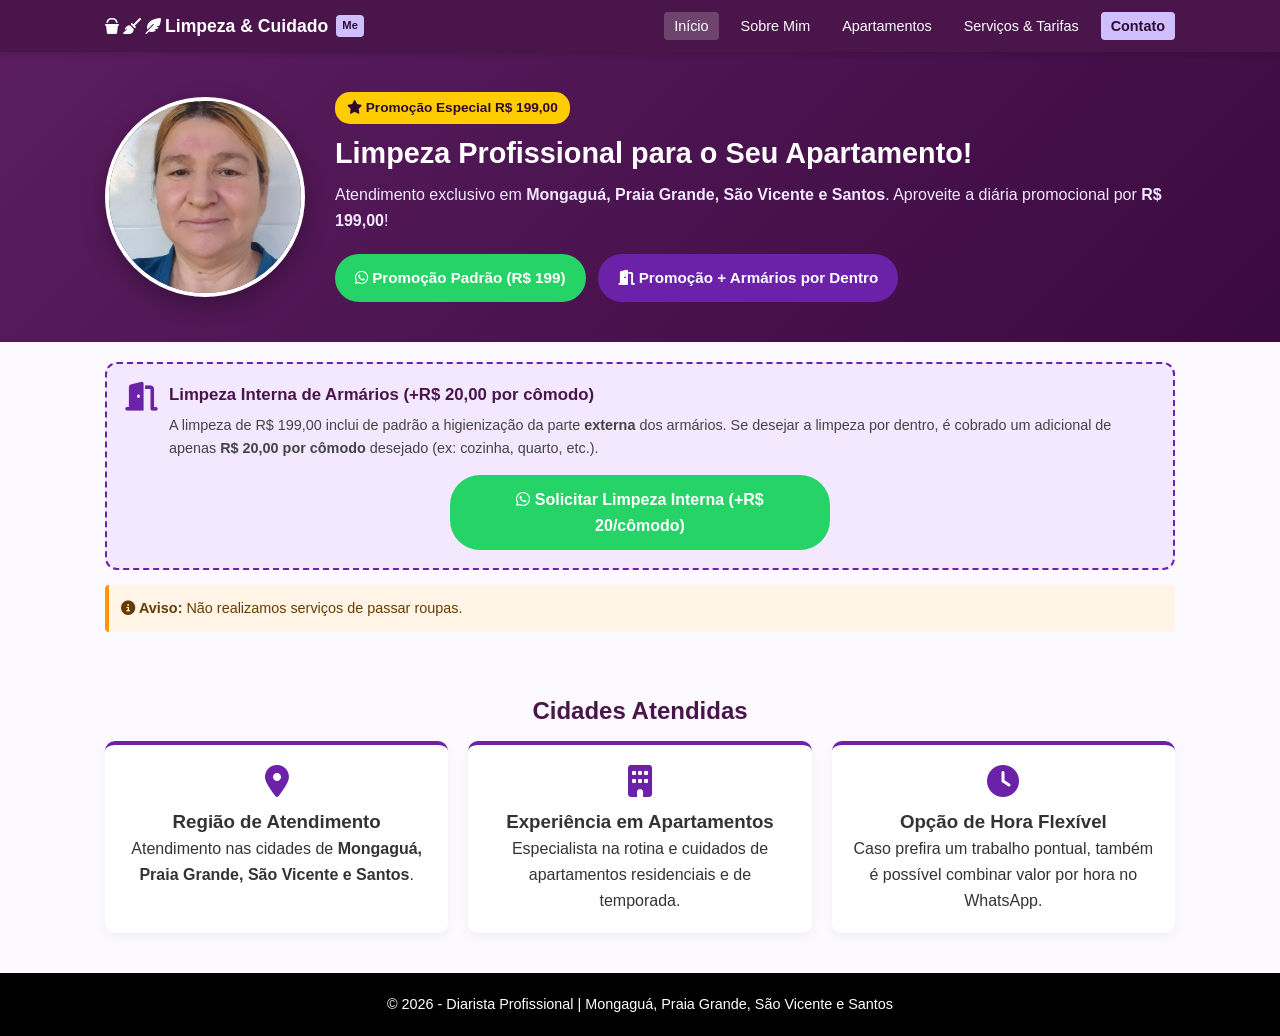
==== index.html @ a36f92fe "Add files via upload" ====
<!DOCTYPE html>
<html lang="pt-BR">
<head>
    <meta charset="UTF-8">
    <meta name="viewport" content="width=device-width, initial-scale=1.0">
    <title>Início | Diarista Profissional na Baixada Santista</title>
    <!-- Conexão com o arquivo CSS -->
    <link rel="stylesheet" href="style.css">
    <!-- Ícones FontAwesome -->
    <link rel="stylesheet" href="https://cdnjs.cloudflare.com/ajax/libs/font-awesome/6.4.0/css/all.min.css">
</head>
<body>

    <!-- Cabeçalho / Menu -->
    <header>
        <div class="container nav-container">
            <h1 class="logo">
                <a href="index.html">
                    <i class="fa-solid fa-bucket"></i>
                    <i class="fa-solid fa-broom"></i>
                    <i class="fa-solid fa-feather-pointed"></i>
                    Limpeza & Cuidado <span class="badge-me">Me</span>
                </a>
            </h1>
            <!-- Botão do Menu Hambúrguer para Celular -->
            <button class="mobile-menu-btn" id="mobile-menu-btn" aria-label="Menu">
                <i class="fa-solid fa-bars"></i>
            </button>
            <nav id="nav-menu">
                <ul class="nav-links">
                    <li><a href="index.html" class="active">Início</a></li>
                    <li><a href="sobre.html">Sobre Mim</a></li>
                    <li><a href="apartamentos.html">Apartamentos</a></li>
                    <li><a href="servicos.html">Serviços & Tarifas</a></li>
                    <li><a href="contato.html" class="btn-nav">Contato</a></li>
                </ul>
            </nav>
        </div>
    </header>

    <!-- Seção Destaque / Hero -->
    <section class="hero">
        <div class="container hero-content">
            <div class="hero-image">
                <img src="foto-diarista.jpeg" alt="Foto da Diarista Profissional">
            </div>
            <div class="hero-text">
                <div class="hero-promo-badge"><i class="fa-solid fa-star"></i> Promoção Especial R$ 199,00</div>
                <h2>Limpeza Profissional para o Seu Apartamento!</h2>
                <p>Atendimento exclusivo em <strong>Mongaguá, Praia Grande, São Vicente e Santos</strong>. Aproveite a diária promocional por <strong>R$ 199,00</strong>!</p>
                <div class="hero-buttons">
                    <a href="https://wa.me/5513997014782?text=Olá,%20gostaria%20de%20agendar%20a%20limpeza%20na%20promoção%20de%20R$%20199!" target="_blank" class="btn-primary">
                        <i class="fa-brands fa-whatsapp"></i> Promoção Padrão (R$ 199)
                    </a>
                    <a href="https://wa.me/5513997014782?text=Olá!%20Gostaria%20de%20agendar%20a%20limpeza%20de%20R$%20199%20e%20incluir%20a%20limpeza%20interna%20de%20armários%20por%20+R$%2020%20por%20cômodo.%20Podemos%20combinar?" target="_blank" class="btn-secondary btn-promo-full">
                        <i class="fa-solid fa-door-open"></i> Promoção + Armários por Dentro
                    </a>
                </div>
            </div>
        </div>
    </section>

    <!-- Caixa do Serviço Adicional de Armário por Cômodo e Avisos -->
    <section class="home-addon-section">
        <div class="container">
            <div class="addon-box">
                <div class="addon-header">
                    <i class="fa-solid fa-door-open"></i>
                    <div>
                        <h4>Limpeza Interna de Armários (+R$ 20,00 por cômodo)</h4>
                        <p>A limpeza de R$ 199,00 inclui de padrão a higienização da parte <strong>externa</strong> dos armários. Se desejar a limpeza por dentro, é cobrado um adicional de apenas <strong>R$ 20,00 por cômodo</strong> desejado (ex: cozinha, quarto, etc.).</p>
                    </div>
                </div>
                <a href="https://wa.me/5513997014782?text=Olá!%20Gostaria%20de%20agendar%20a%20limpeza%20de%20R$%20199%20e%20incluir%20a%20limpeza%20interna%20de%20armários%20por%20+R$%2020%20por%20cômodo.%20Podemos%20combinar?" target="_blank" class="btn-whatsapp btn-addon">
                    <i class="fa-brands fa-whatsapp"></i> Solicitar Limpeza Interna (+R$ 20/cômodo)
                </a>
            </div>

            <div class="warning-box">
                <i class="fa-solid fa-circle-info"></i> <strong>Aviso:</strong> Não realizamos serviços de passar roupas.
            </div>
        </div>
    </section>

    <!-- Seção Cidades Atendidas -->
    <section class="highlights">
        <div class="container">
            <h2>Cidades Atendidas</h2>
            <div class="cards-grid">
                <div class="card">
                    <i class="fa-solid fa-location-dot"></i>
                    <h3>Região de Atendimento</h3>
                    <p>Atendimento nas cidades de <strong>Mongaguá, Praia Grande, São Vicente e Santos</strong>.</p>
                </div>
                <div class="card">
                    <i class="fa-solid fa-building"></i>
                    <h3>Experiência em Apartamentos</h3>
                    <p>Especialista na rotina e cuidados de apartamentos residenciais e de temporada.</p>
                </div>
                <div class="card">
                    <i class="fa-solid fa-clock"></i>
                    <h3>Opção de Hora Flexível</h3>
                    <p>Caso prefira um trabalho pontual, também é possível combinar valor por hora no WhatsApp.</p>
                </div>
            </div>
        </div>
    </section>

    <footer>
        <p>&copy; 2026 - Diarista Profissional | Mongaguá, Praia Grande, São Vicente e Santos</p>
    </footer>

    <!-- Conexão com o arquivo JavaScript -->
    <script src="script.js"></script>
</body>
</html>
---- style.css ----
/* ========================================================
   CONFIGURAÇÕES GERAIS E RESET
   ======================================================== */
* {
    margin: 0;
    padding: 0;
    box-sizing: border-box;
    font-family: 'Segoe UI', Tahoma, Geneva, Verdana, sans-serif;
}

html {
    scroll-behavior: smooth;
    overflow-x: hidden;
}

body {
    background-color: #fcfaff;
    color: #333333;
    line-height: 1.6;
    overflow-x: hidden;
    width: 100%;
}

.container {
    width: 100%;
    max-width: 1100px;
    margin: 0 auto;
    padding: 0 15px;
}

/* ========================================================
   CABEÇALHO E MENU DE NAVEGAÇÃO
   ======================================================== */
header {
    background-color: #4a154b;
    color: #ffffff;
    padding: 12px 0;
    position: sticky;
    top: 0;
    z-index: 1000;
    box-shadow: 0 2px 8px rgba(0, 0, 0, 0.15);
    width: 100%;
}

.nav-container {
    display: flex;
    justify-content: space-between;
    align-items: center;
    position: relative;
}

.logo a {
    color: #ffffff;
    text-decoration: none;
    font-size: 1.1rem;
    font-weight: bold;
    display: flex;
    align-items: center;
    gap: 4px;
    white-space: nowrap;
}

.logo a i {
    font-size: 1rem;
}

.badge-me {
    font-size: 0.7rem;
    background-color: #d0bfff;
    color: #2d0b31;
    padding: 2px 6px;
    border-radius: 4px;
    font-weight: bold;
    margin-left: 4px;
    display: inline-block;
    text-transform: none;
    letter-spacing: 0.3px;
}

.mobile-menu-btn {
    display: none;
    background: none;
    border: none;
    color: #ffffff;
    font-size: 1.6rem;
    cursor: pointer;
    padding: 5px;
}

.nav-links {
    list-style: none;
    display: flex;
    gap: 12px;
    align-items: center;
}

.nav-links a {
    color: #ffffff;
    text-decoration: none;
    font-size: 0.9rem;
    padding: 6px 10px;
    border-radius: 4px;
    transition: 0.3s;
}

.nav-links a:hover, .nav-links a.active {
    background-color: rgba(255, 255, 255, 0.2);
}

.btn-nav {
    background-color: #d0bfff !important;
    color: #2d0b31 !important;
    font-weight: bold;
}

/* ========================================================
   CABEÇALHOS DE PÁGINA INTERNA
   ======================================================== */
.page-header {
    background-color: #5b1d60;
    color: #ffffff;
    text-align: center;
    padding: 30px 15px;
}

.page-header h2 {
    font-size: 1.8rem;
    margin-bottom: 6px;
}

.page-header p {
    font-size: 0.95rem;
    color: #f3e8ff;
}

/* ========================================================
   SEÇÃO HERO (INÍCIO)
   ======================================================== */
.hero {
    background: linear-gradient(135deg, #5b1d60 0%, #3b0a40 100%);
    color: #ffffff;
    padding: 40px 0;
    width: 100%;
}

.hero-content {
    display: flex;
    align-items: center;
    gap: 30px;
}

.hero-image {
    display: flex;
    justify-content: center;
}

.hero-image img {
    width: 200px;
    height: 200px;
    object-fit: cover;
    border-radius: 50%;
    border: 4px solid #ffffff;
    box-shadow: 0 8px 25px rgba(0, 0, 0, 0.3);
}

.hero-text {
    flex: 1;
}

.hero-promo-badge {
    display: inline-block;
    background-color: #ffcc00;
    color: #2d0b31;
    padding: 5px 12px;
    border-radius: 15px;
    font-weight: bold;
    font-size: 0.85rem;
    margin-bottom: 12px;
}

.hero-text h2 {
    font-size: 1.8rem;
    margin-bottom: 12px;
    line-height: 1.2;
}

.hero-text p {
    font-size: 1rem;
    margin-bottom: 20px;
    color: #f3e8ff;
}

.hero-buttons {
    display: flex;
    gap: 12px;
    flex-wrap: wrap;
}

/* ========================================================
   BOTÕES PADRÃO
   ======================================================== */
.btn-primary, .btn-secondary, .btn-whatsapp, .btn-promo-full {
    display: inline-block;
    padding: 12px 20px;
    border-radius: 30px;
    text-decoration: none;
    font-weight: bold;
    text-align: center;
    transition: all 0.3s ease;
    font-size: 0.95rem;
}

.btn-primary {
    background-color: #25d366;
    color: #ffffff;
}

.btn-secondary {
    background-color: #d0bfff;
    color: #2d0b31;
}

.btn-promo-full {
    background-color: #6b21a8;
    color: #ffffff !important;
}

.btn-whatsapp {
    background-color: #25d366;
    color: #ffffff;
    font-size: 1rem;
    width: 100%;
    max-width: 380px;
    margin-top: 15px;
}

/* ========================================================
   CAIXAS ADICIONAIS E AVISOS
   ======================================================== */
.home-addon-section {
    padding: 20px 0;
}

.addon-box {
    padding: 18px;
    background-color: #f3e8ff;
    border: 2px dashed #6b21a8;
    border-radius: 12px;
    text-align: center;
}

.addon-header {
    display: flex;
    align-items: flex-start;
    gap: 12px;
    text-align: left;
}

.addon-header i {
    font-size: 1.8rem;
    color: #6b21a8;
}

.addon-header h4 {
    color: #4a154b;
    font-size: 1.05rem;
    margin-bottom: 5px;
}

.addon-header p {
    font-size: 0.9rem;
    color: #444;
}

.warning-box {
    margin-top: 15px;
    padding: 12px;
    background-color: #fff4e5;
    border-left: 4px solid #ff9800;
    border-radius: 4px;
    color: #663c00;
    font-size: 0.9rem;
}

/* ========================================================
   PÁGINA DE APARTAMENTOS (GALERIA DE FOTOS AJUSTADA)
   ======================================================== */
.gallery-section {
    padding: 30px 0;
}

.gallery-grid {
    display: grid;
    grid-template-columns: repeat(auto-fit, minmax(280px, 1fr));
    gap: 20px;
}

.gallery-card {
    background: #ffffff;
    border-radius: 12px;
    overflow: hidden;
    box-shadow: 0 4px 12px rgba(0, 0, 0, 0.08);
    display: flex;
    flex-direction: column;
}

.gallery-card img {
    width: 100%;
    height: auto;
    max-height: 320px;
    object-fit: contain;
    background-color: #f0f0f0;
    display: block;
}

.gallery-info {
    padding: 12px;
    text-align: center;
    font-weight: bold;
    color: #4a154b;
    font-size: 0.95rem;
    background-color: #ffffff;
}

/* ========================================================
   SEÇÕES SOBRE MIM, SERVIÇOS E CONTATO
   ======================================================== */
.about-detail, .price-info, .contact-section {
    padding: 40px 0;
}

.about-flex {
    display: flex;
    align-items: center;
    gap: 30px;
}

.about-img {
    display: flex;
    justify-content: center;
}

.about-img img {
    width: 250px;
    height: 250px;
    object-fit: cover;
    border-radius: 50%;
    border: 4px solid #4a154b;
    box-shadow: 0 4px 15px rgba(0, 0, 0, 0.15);
}

.about-text {
    flex: 1;
}

.about-text h3 {
    color: #4a154b;
    font-size: 1.5rem;
    margin-bottom: 15px;
}

.about-text p {
    margin-bottom: 12px;
    font-size: 1rem;
    color: #444;
}

.highlights {
    padding: 40px 0;
}

.highlights h2 {
    text-align: center;
    color: #4a154b;
    margin-bottom: 10px;
}

.subtitle {
    text-align: center;
    color: #666666;
    margin-bottom: 25px;
}

.cards-grid {
    display: grid;
    grid-template-columns: repeat(auto-fit, minmax(250px, 1fr));
    gap: 20px;
}

.card {
    background: #ffffff;
    padding: 20px;
    border-radius: 10px;
    text-align: center;
    box-shadow: 0 4px 12px rgba(0,0,0,0.05);
    border-top: 4px solid #6b21a8;
}

.card i {
    font-size: 2rem;
    color: #6b21a8;
    margin-bottom: 10px;
}

.contact-card {
    background: #ffffff;
    padding: 30px 20px;
    border-radius: 12px;
    text-align: center;
    max-width: 500px;
    margin: 0 auto;
    box-shadow: 0 4px 15px rgba(0, 0, 0, 0.08);
}

.contact-icon {
    font-size: 3.5rem;
    color: #25d366;
    margin-bottom: 15px;
}

.phone-number {
    font-size: 1.4rem;
    color: #4a154b;
    margin: 15px 0;
}

.location-text {
    margin-top: 20px;
    color: #666666;
}

/* ========================================================
   RODAPÉ
   ======================================================== */
footer {
    background-color: #000000;
    color: #ffffff;
    text-align: center;
    padding: 20px 15px;
    font-size: 0.9rem;
    width: 100%;
}

/* ========================================================
   REGRAS OBRIGATÓRIAS PARA CELULAR (Ajuste Mobile)
   ======================================================== */
@media (max-width: 768px) {
    header {
        padding: 10px 0;
    }

    .logo a {
        font-size: 0.9rem;
    }

    .logo a i {
        font-size: 0.85rem;
    }

    .mobile-menu-btn {
        display: block !important;
    }

    nav {
        display: none;
        position: absolute;
        top: 100%;
        left: 0;
        width: 100%;
        background-color: #4a154b;
        padding: 15px 0;
        box-shadow: 0 5px 10px rgba(0,0,0,0.3);
    }

    nav.active {
        display: block !important;
    }

    .nav-links {
        flex-direction: column;
        gap: 10px;
        width: 100%;
    }

    .nav-links li {
        width: 100%;
        text-align: center;
    }

    .nav-links a {
        display: block;
        padding: 10px;
    }

    .hero-content, .about-flex {
        flex-direction: column !important;
        text-align: center;
        gap: 20px;
    }

    .hero-image img, .about-img img {
        width: 160px !important;
        height: 160px !important;
    }

    .hero-text h2, .about-text h3 {
        font-size: 1.4rem;
    }

    .hero-text p, .about-text p {
        font-size: 0.9rem;
    }

    .btn-primary, .btn-secondary, .btn-promo-full {
        width: 100%;
    }

    .addon-header {
        flex-direction: column;
        align-items: center;
        text-align: center;
    }

    /* Galeria no Celular */
    .gallery-grid {
        grid-template-columns: 1fr;
    }

    .gallery-card img {
        max-height: 280px;
    }
}
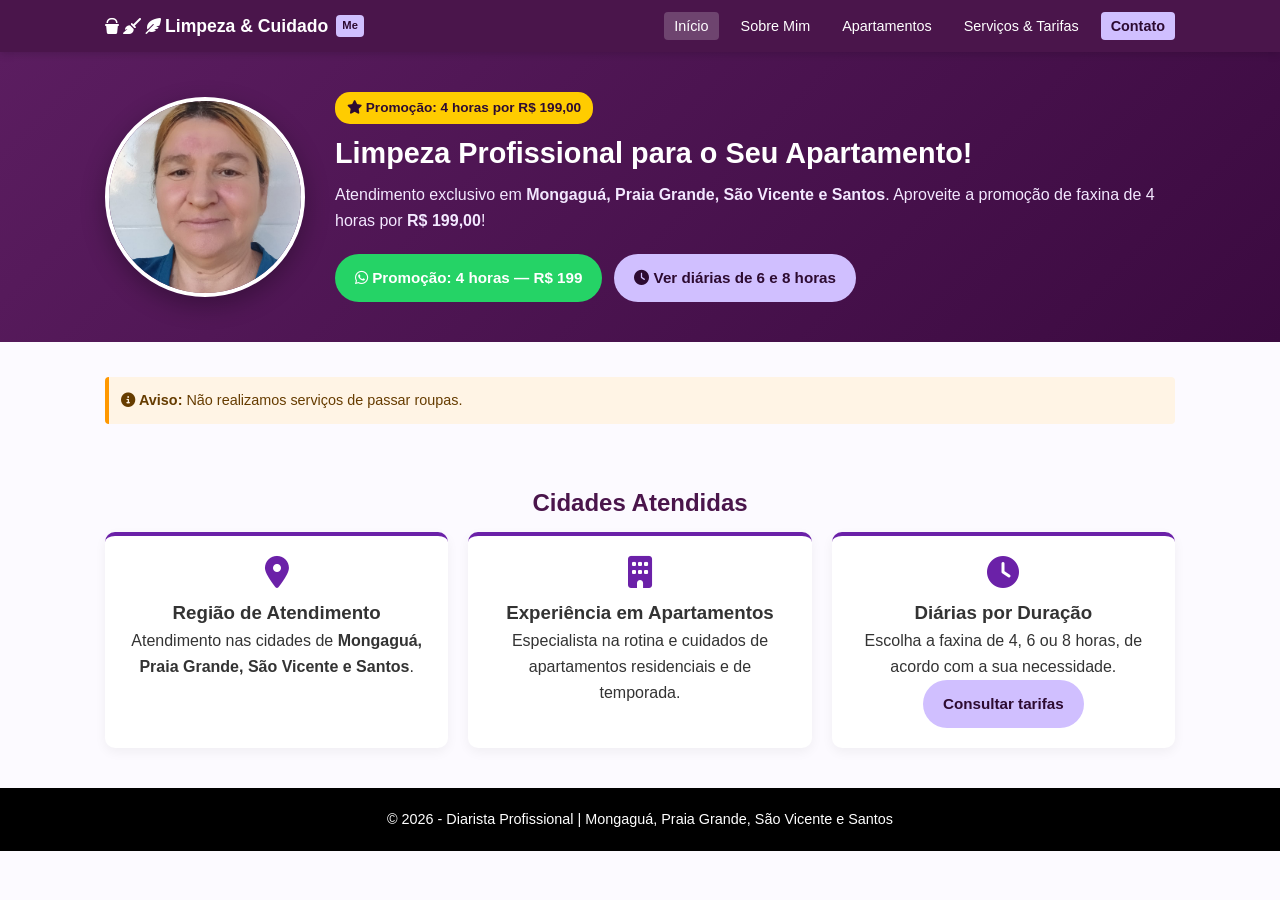
==== commit 572a8b0f: "Add files via upload" ====
--- a/index.html
+++ b/index.html
@@ -1,17 +1,15 @@
+
 <!DOCTYPE html>
 <html lang="pt-BR">
 <head>
     <meta charset="UTF-8">
     <meta name="viewport" content="width=device-width, initial-scale=1.0">
     <title>Início | Diarista Profissional na Baixada Santista</title>
-    <!-- Conexão com o arquivo CSS -->
     <link rel="stylesheet" href="style.css">
-    <!-- Ícones FontAwesome -->
     <link rel="stylesheet" href="https://cdnjs.cloudflare.com/ajax/libs/font-awesome/6.4.0/css/all.min.css">
 </head>
 <body>
 
-    <!-- Cabeçalho / Menu -->
     <header>
         <div class="container nav-container">
             <h1 class="logo">
@@ -22,10 +20,11 @@
                     Limpeza & Cuidado <span class="badge-me">Me</span>
                 </a>
             </h1>
-            <!-- Botão do Menu Hambúrguer para Celular -->
+
             <button class="mobile-menu-btn" id="mobile-menu-btn" aria-label="Menu">
                 <i class="fa-solid fa-bars"></i>
             </button>
+
             <nav id="nav-menu">
                 <ul class="nav-links">
                     <li><a href="index.html" class="active">Início</a></li>
@@ -38,69 +37,76 @@
         </div>
     </header>
 
-    <!-- Seção Destaque / Hero -->
     <section class="hero">
         <div class="container hero-content">
             <div class="hero-image">
                 <img src="foto-diarista.jpeg" alt="Foto da Diarista Profissional">
             </div>
+
             <div class="hero-text">
-                <div class="hero-promo-badge"><i class="fa-solid fa-star"></i> Promoção Especial R$ 199,00</div>
+                <div class="hero-promo-badge">
+                    <i class="fa-solid fa-star"></i>
+                    Promoção: 4 horas por R$ 199,00
+                </div>
+
                 <h2>Limpeza Profissional para o Seu Apartamento!</h2>
-                <p>Atendimento exclusivo em <strong>Mongaguá, Praia Grande, São Vicente e Santos</strong>. Aproveite a diária promocional por <strong>R$ 199,00</strong>!</p>
+
+                <p>
+                    Atendimento exclusivo em
+                    <strong>Mongaguá, Praia Grande, São Vicente e Santos</strong>.
+                    Aproveite a promoção de faxina de 4 horas por
+                    <strong>R$ 199,00</strong>!
+                </p>
+
                 <div class="hero-buttons">
-                    <a href="https://wa.me/5513997014782?text=Olá,%20gostaria%20de%20agendar%20a%20limpeza%20na%20promoção%20de%20R$%20199!" target="_blank" class="btn-primary">
-                        <i class="fa-brands fa-whatsapp"></i> Promoção Padrão (R$ 199)
+                    <a href="https://wa.me/5513997014782?text=Olá!%20Gostaria%20de%20agendar%20a%20faxina%20promocional%20de%204%20horas%20por%20R%24%20199%2C00."
+                       target="_blank" rel="noopener noreferrer" class="btn-primary">
+                        <i class="fa-brands fa-whatsapp"></i>
+                        Promoção: 4 horas — R$ 199
                     </a>
-                    <a href="https://wa.me/5513997014782?text=Olá!%20Gostaria%20de%20agendar%20a%20limpeza%20de%20R$%20199%20e%20incluir%20a%20limpeza%20interna%20de%20armários%20por%20+R$%2020%20por%20cômodo.%20Podemos%20combinar?" target="_blank" class="btn-secondary btn-promo-full">
-                        <i class="fa-solid fa-door-open"></i> Promoção + Armários por Dentro
+
+                    <a href="servicos.html" class="btn-secondary">
+                        <i class="fa-solid fa-clock"></i>
+                        Ver diárias de 6 e 8 horas
                     </a>
                 </div>
             </div>
         </div>
     </section>
 
-    <!-- Caixa do Serviço Adicional de Armário por Cômodo e Avisos -->
     <section class="home-addon-section">
         <div class="container">
-            <div class="addon-box">
-                <div class="addon-header">
-                    <i class="fa-solid fa-door-open"></i>
-                    <div>
-                        <h4>Limpeza Interna de Armários (+R$ 20,00 por cômodo)</h4>
-                        <p>A limpeza de R$ 199,00 inclui de padrão a higienização da parte <strong>externa</strong> dos armários. Se desejar a limpeza por dentro, é cobrado um adicional de apenas <strong>R$ 20,00 por cômodo</strong> desejado (ex: cozinha, quarto, etc.).</p>
-                    </div>
-                </div>
-                <a href="https://wa.me/5513997014782?text=Olá!%20Gostaria%20de%20agendar%20a%20limpeza%20de%20R$%20199%20e%20incluir%20a%20limpeza%20interna%20de%20armários%20por%20+R$%2020%20por%20cômodo.%20Podemos%20combinar?" target="_blank" class="btn-whatsapp btn-addon">
-                    <i class="fa-brands fa-whatsapp"></i> Solicitar Limpeza Interna (+R$ 20/cômodo)
-                </a>
-            </div>
-
             <div class="warning-box">
-                <i class="fa-solid fa-circle-info"></i> <strong>Aviso:</strong> Não realizamos serviços de passar roupas.
+                <i class="fa-solid fa-circle-info"></i>
+                <strong>Aviso:</strong> Não realizamos serviços de passar roupas.
             </div>
         </div>
     </section>
 
-    <!-- Seção Cidades Atendidas -->
     <section class="highlights">
         <div class="container">
             <h2>Cidades Atendidas</h2>
+
             <div class="cards-grid">
                 <div class="card">
                     <i class="fa-solid fa-location-dot"></i>
                     <h3>Região de Atendimento</h3>
-                    <p>Atendimento nas cidades de <strong>Mongaguá, Praia Grande, São Vicente e Santos</strong>.</p>
+                    <p>Atendimento nas cidades de
+                        <strong>Mongaguá, Praia Grande, São Vicente e Santos</strong>.
+                    </p>
                 </div>
+
                 <div class="card">
                     <i class="fa-solid fa-building"></i>
                     <h3>Experiência em Apartamentos</h3>
                     <p>Especialista na rotina e cuidados de apartamentos residenciais e de temporada.</p>
                 </div>
+
                 <div class="card">
                     <i class="fa-solid fa-clock"></i>
-                    <h3>Opção de Hora Flexível</h3>
-                    <p>Caso prefira um trabalho pontual, também é possível combinar valor por hora no WhatsApp.</p>
+                    <h3>Diárias por Duração</h3>
+                    <p>Escolha a faxina de 4, 6 ou 8 horas, de acordo com a sua necessidade.</p>
+                    <a href="servicos.html" class="btn-secondary">Consultar tarifas</a>
                 </div>
             </div>
         </div>
@@ -110,7 +116,6 @@
         <p>&copy; 2026 - Diarista Profissional | Mongaguá, Praia Grande, São Vicente e Santos</p>
     </footer>
 
-    <!-- Conexão com o arquivo JavaScript -->
     <script src="script.js"></script>
 </body>
-</html>+</html>
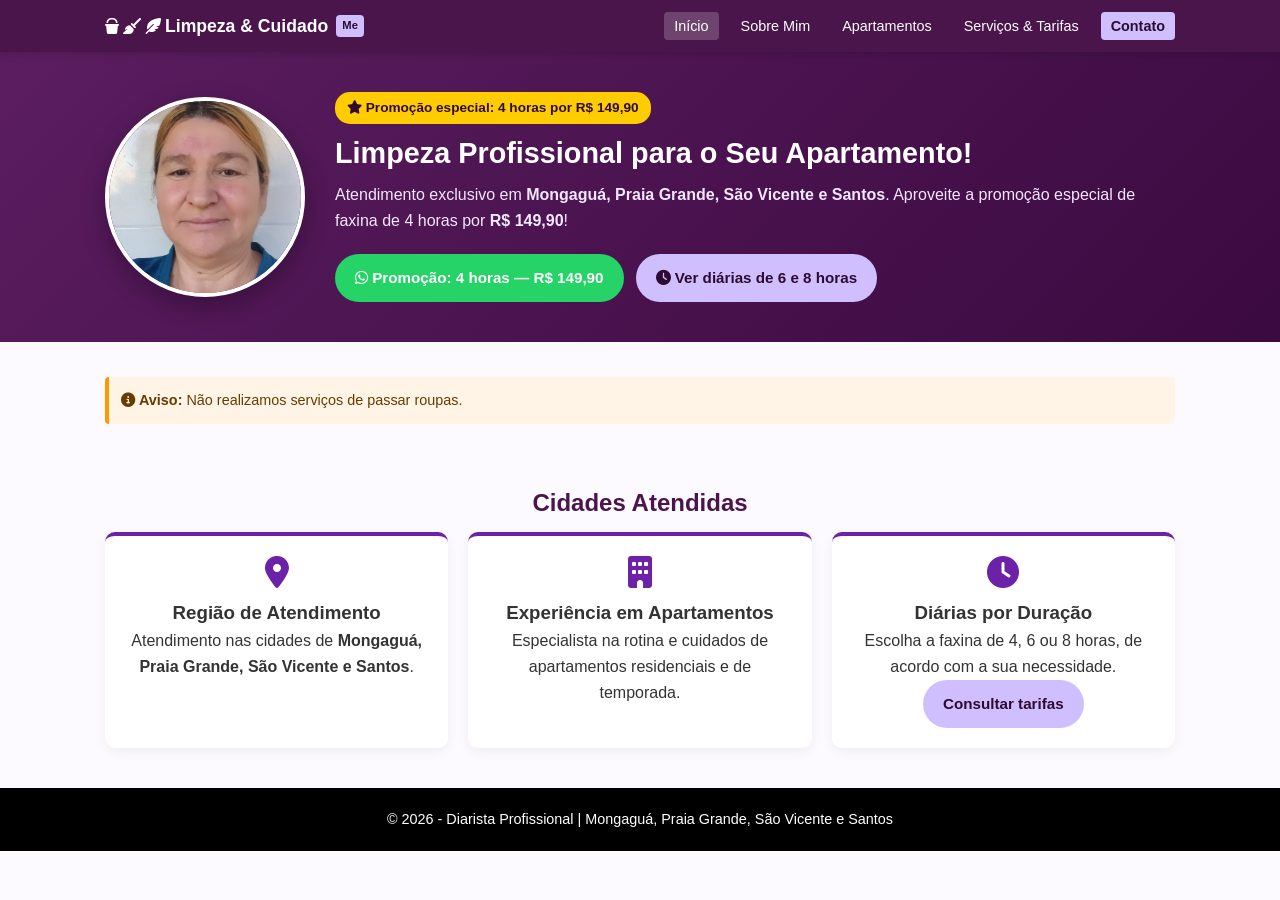
==== commit 4bee37c7: "Update index.html" ====
--- a/index.html
+++ b/index.html
@@ -1,4 +1,3 @@
-
 <!DOCTYPE html>
 <html lang="pt-BR">
 <head>
@@ -46,7 +45,7 @@
             <div class="hero-text">
                 <div class="hero-promo-badge">
                     <i class="fa-solid fa-star"></i>
-                    Promoção: 4 horas por R$ 199,00
+                    Promoção especial: 4 horas por R$ 149,90
                 </div>
 
                 <h2>Limpeza Profissional para o Seu Apartamento!</h2>
@@ -54,15 +53,15 @@
                 <p>
                     Atendimento exclusivo em
                     <strong>Mongaguá, Praia Grande, São Vicente e Santos</strong>.
-                    Aproveite a promoção de faxina de 4 horas por
-                    <strong>R$ 199,00</strong>!
+                    Aproveite a promoção especial de faxina de 4 horas por
+                    <strong>R$ 149,90</strong>!
                 </p>
 
                 <div class="hero-buttons">
-                    <a href="https://wa.me/5513997014782?text=Olá!%20Gostaria%20de%20agendar%20a%20faxina%20promocional%20de%204%20horas%20por%20R%24%20199%2C00."
+                    <a href="https://wa.me/5513997014782?text=Ol%C3%A1!%20Gostaria%20de%20agendar%20a%20faxina%20promocional%20de%204%20horas%20por%20R%24%20149%2C90."
                        target="_blank" rel="noopener noreferrer" class="btn-primary">
                         <i class="fa-brands fa-whatsapp"></i>
-                        Promoção: 4 horas — R$ 199
+                        Promoção: 4 horas — R$ 149,90
                     </a>
 
                     <a href="servicos.html" class="btn-secondary">
@@ -91,7 +90,8 @@
                 <div class="card">
                     <i class="fa-solid fa-location-dot"></i>
                     <h3>Região de Atendimento</h3>
-                    <p>Atendimento nas cidades de
+                    <p>
+                        Atendimento nas cidades de
                         <strong>Mongaguá, Praia Grande, São Vicente e Santos</strong>.
                     </p>
                 </div>
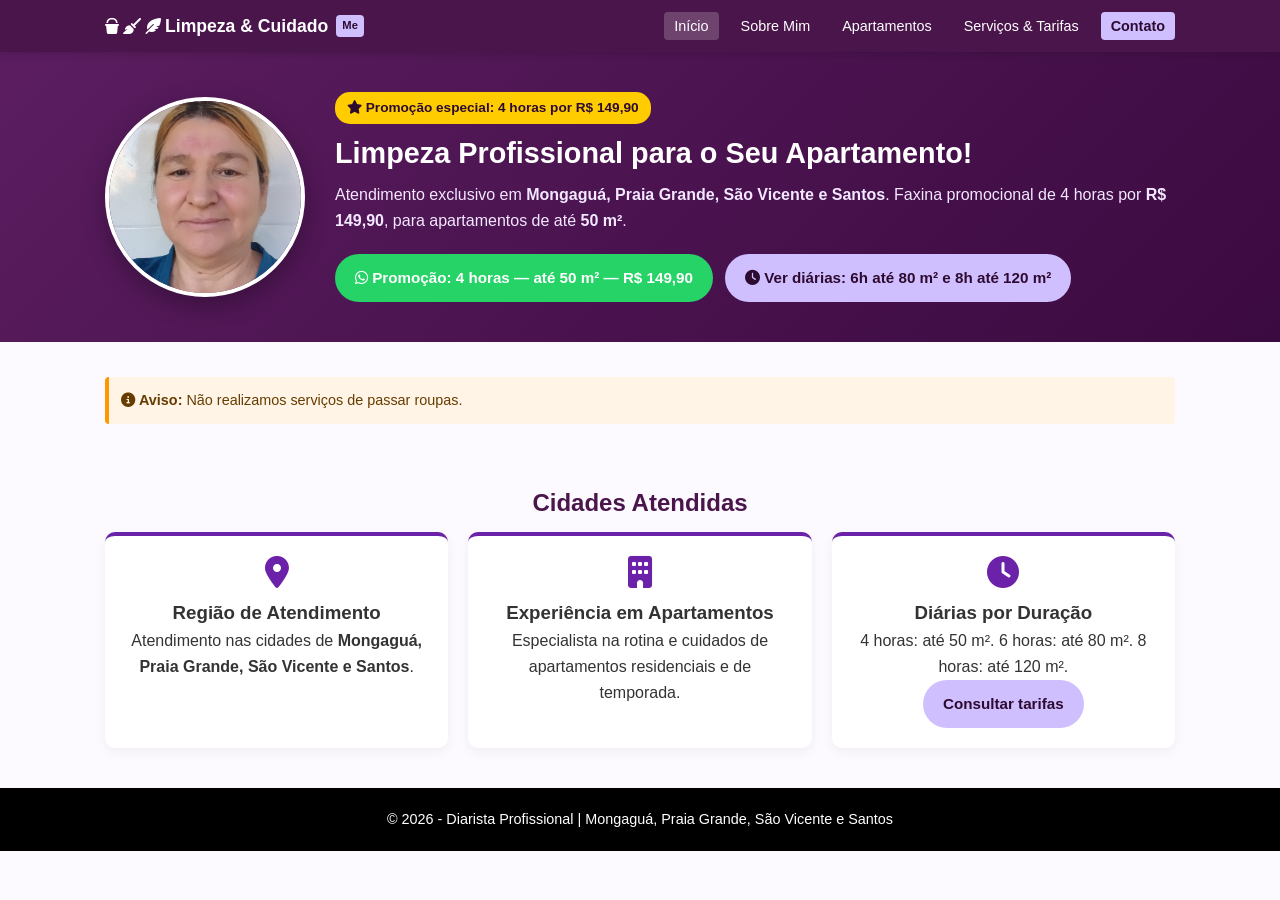
==== commit 0ce99973: "Update index.html" ====
--- a/index.html
+++ b/index.html
@@ -1,3 +1,4 @@
+
 <!DOCTYPE html>
 <html lang="pt-BR">
 <head>
@@ -53,20 +54,21 @@
                 <p>
                     Atendimento exclusivo em
                     <strong>Mongaguá, Praia Grande, São Vicente e Santos</strong>.
-                    Aproveite a promoção especial de faxina de 4 horas por
-                    <strong>R$ 149,90</strong>!
+                    Faxina promocional de 4 horas por
+                    <strong>R$ 149,90</strong>, para apartamentos de até
+                    <strong>50 m²</strong>.
                 </p>
 
                 <div class="hero-buttons">
                     <a href="https://wa.me/5513997014782?text=Ol%C3%A1!%20Gostaria%20de%20agendar%20a%20faxina%20promocional%20de%204%20horas%20por%20R%24%20149%2C90."
                        target="_blank" rel="noopener noreferrer" class="btn-primary">
                         <i class="fa-brands fa-whatsapp"></i>
-                        Promoção: 4 horas — R$ 149,90
+                        Promoção: 4 horas — até 50 m² — R$ 149,90
                     </a>
 
                     <a href="servicos.html" class="btn-secondary">
                         <i class="fa-solid fa-clock"></i>
-                        Ver diárias de 6 e 8 horas
+                        Ver diárias: 6h até 80 m² e 8h até 120 m²
                     </a>
                 </div>
             </div>
@@ -105,7 +107,10 @@
                 <div class="card">
                     <i class="fa-solid fa-clock"></i>
                     <h3>Diárias por Duração</h3>
-                    <p>Escolha a faxina de 4, 6 ou 8 horas, de acordo com a sua necessidade.</p>
+                    <p>
+                        4 horas: até 50 m². 6 horas: até 80 m².
+                        8 horas: até 120 m².
+                    </p>
                     <a href="servicos.html" class="btn-secondary">Consultar tarifas</a>
                 </div>
             </div>
